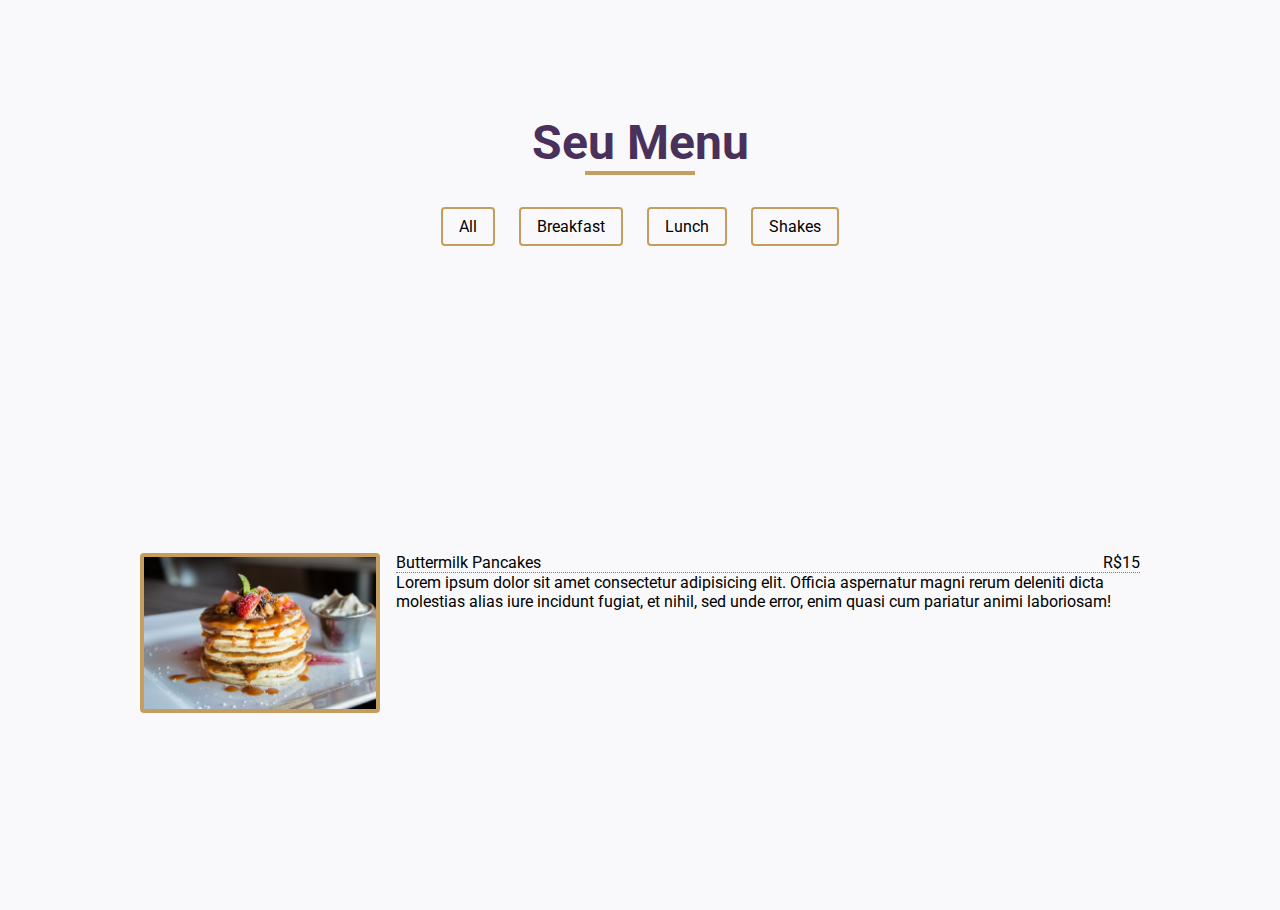
==== Objetos JS/Menu/index.html @ 8975471d "Add files via upload" ====
<!DOCTYPE html>
<html lang="en">
<head>
    <meta charset="UTF-8">
    <meta http-equiv="X-UA-Compatible" content="IE=edge">
    <meta name="viewport" content="width=device-width, initial-scale=1.0">
    <title>Starter</title>
    <link rel="stylesheet" href="./CSS/styles.css">
</head>
<body>
    <main>
        <header>
            <div class="title">
                <h2>Seu Menu</h2>
            </div>

            <div class="button-container">
                <button class="filter-button" data-id="all">All</button>
                <button class="filter-button" data-id="breakfast">Breakfast</button>
                <button class="filter-button" data-id="Luch">Lunch</button>
                <button class="filter-button" data-id="Shakes">Shakes</button>
            </div>
        </header>
        
        <section class="menu">
            <div class="menu-items">
            <div class="item-image">
            <img src="./IMG/item-1.jpeg" alt="">
        </div>

        <div class="item-info">
            <div class="item-title">
                <p>Buttermilk Pancakes</p>
                <p class="price">R$15</p>
            </div>

            <div class="item-description">
                <p>Lorem ipsum dolor sit amet consectetur adipisicing elit. Officia aspernatur magni rerum deleniti dicta molestias alias iure incidunt fugiat, et nihil, sed unde error, enim quasi cum pariatur animi laboriosam!</p>
                </div>
            </div>
        </div>
    </section>
</main>
</body>
</html>
---- Objetos JS/Menu/CSS/styles.css ----
@import url('https://fonts.googleapis.com/css2?family=Roboto:wght@400;500;600;700&family=Roboto:wght@300;400;500;700&display=swap');

* {
    margin: 0;
    padding: 0;
    box-sizing: border-box;
}

html {
    font-size: 62.5%;
}

body {
    color: #000;
    font-size: 1.6rem;
    font-family: 'Roboto', sans-serif;
    background-color: #f9f9fb;
}

main {
    display: grid;
    grid-template-columns: 1000px;
    grid-template-rows: 360px 550px;
    align-items: center;
    justify-content: center;
}

main header {
    display: flex;
    flex-direction: column;
    align-items: center;
    gap: 3.2rem;
}

main header .title h2 {
    font-size: 4.8rem;
    color: #49315b;
}

main header h2::after {
    content: "";
    
    display: block;
    width: 11rem;
    height: 0.4rem;
    margin: 0 auto;

    background-color: #c59d5f;
}

main header .button-container {
    display: flex;
    gap: 2.4rem;
}

main header .button-container button {
    padding: 0.8rem 1.6rem;
    border: 2px solid #c59d5f;
    border-radius: 0.4rem;
    
    font-size: 1.6rem;
    background: transparent;
    text-transform: capitalize;

    cursor: pointer;

    font-family: 'Roboto', sans-serif;
}

main header .button-container button:hover {
    background-color: #c59d5f;
}

main section .menu-items {
    display: flex;
    gap: 1.6rem;
}

main section .menu-items .item-image img{
    width: 240px;
    height: 160px;
    object-fit: cover;
    border: 4px solid #c59d5f;
    border-radius: 0.4rem;
}

main section .menu-items .item-info .item-title {
    display: flex;
    justify-content: space-between;
    border-bottom: 1px dotted #617d98;
}
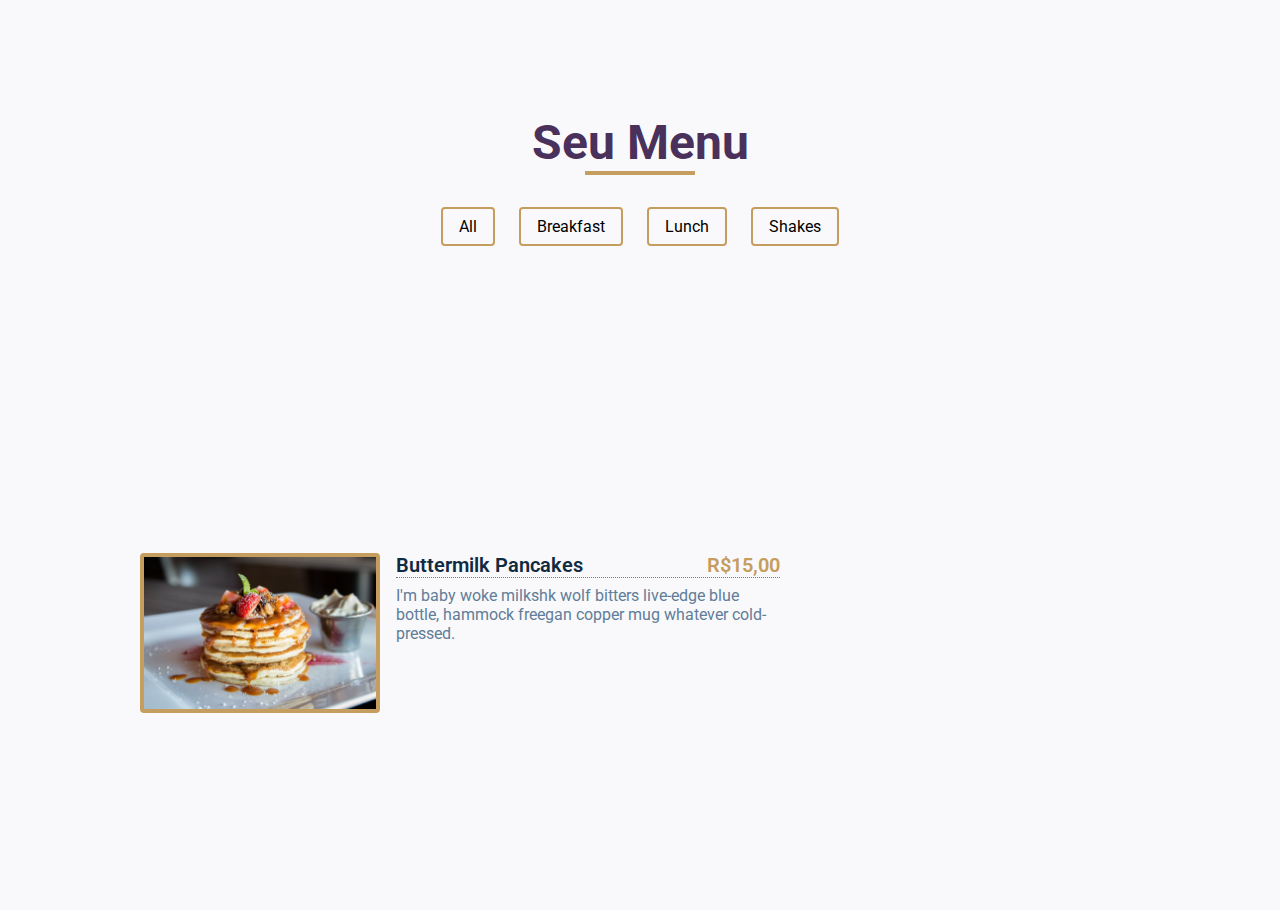
==== commit da719b46: "Add files via upload" ====
--- a/Objetos JS/Menu/index.html
+++ b/Objetos JS/Menu/index.html
@@ -31,15 +31,19 @@
         <div class="item-info">
             <div class="item-title">
                 <p>Buttermilk Pancakes</p>
-                <p class="price">R$15</p>
+                <p class="price">R$15,00</p>
             </div>
 
             <div class="item-description">
-                <p>Lorem ipsum dolor sit amet consectetur adipisicing elit. Officia aspernatur magni rerum deleniti dicta molestias alias iure incidunt fugiat, et nihil, sed unde error, enim quasi cum pariatur animi laboriosam!</p>
+                <p>
+                    I'm baby woke milkshk wolf bitters live-edge blue bottle, hammock
+                    freegan copper mug whatever cold-pressed.
+                </p>
                 </div>
+              </div>
             </div>
-        </div>
-    </section>
-</main>
+        </section>
+    </main>
+<script src="./JS/script.js"></script>
 </body>
 </html>--- a/Objetos JS/Menu/CSS/styles.css
+++ b/Objetos JS/Menu/CSS/styles.css
@@ -74,9 +74,29 @@
 main section .menu-items {
     display: flex;
     gap: 1.6rem;
+    max-width: 64rem;
 }
 
-main section .menu-items .item-image img{
+main section .menu-items .item-info {
+    display: flex;
+    flex-direction: column;
+    gap: 0.8rem;
+}
+
+main section .menu-items .item-info .item-title p {
+    color: #c59d5f;
+    font-size: 2rem;
+    font-weight: 600;
+}
+
+
+main section .menu-items .item-info .item-title p:nth-child(1) {
+    color: #102a42;
+    font-size: 2rem;
+    font-weight: 600;
+}
+
+main section .menu-items .item-image img {
     width: 240px;
     height: 160px;
     object-fit: cover;
@@ -88,4 +108,10 @@
     display: flex;
     justify-content: space-between;
     border-bottom: 1px dotted #617d98;
+}
+
+
+main section .menu-items .item-info .item-description p {
+    color: #617d98;
+    font-size: 1.6rem;
 }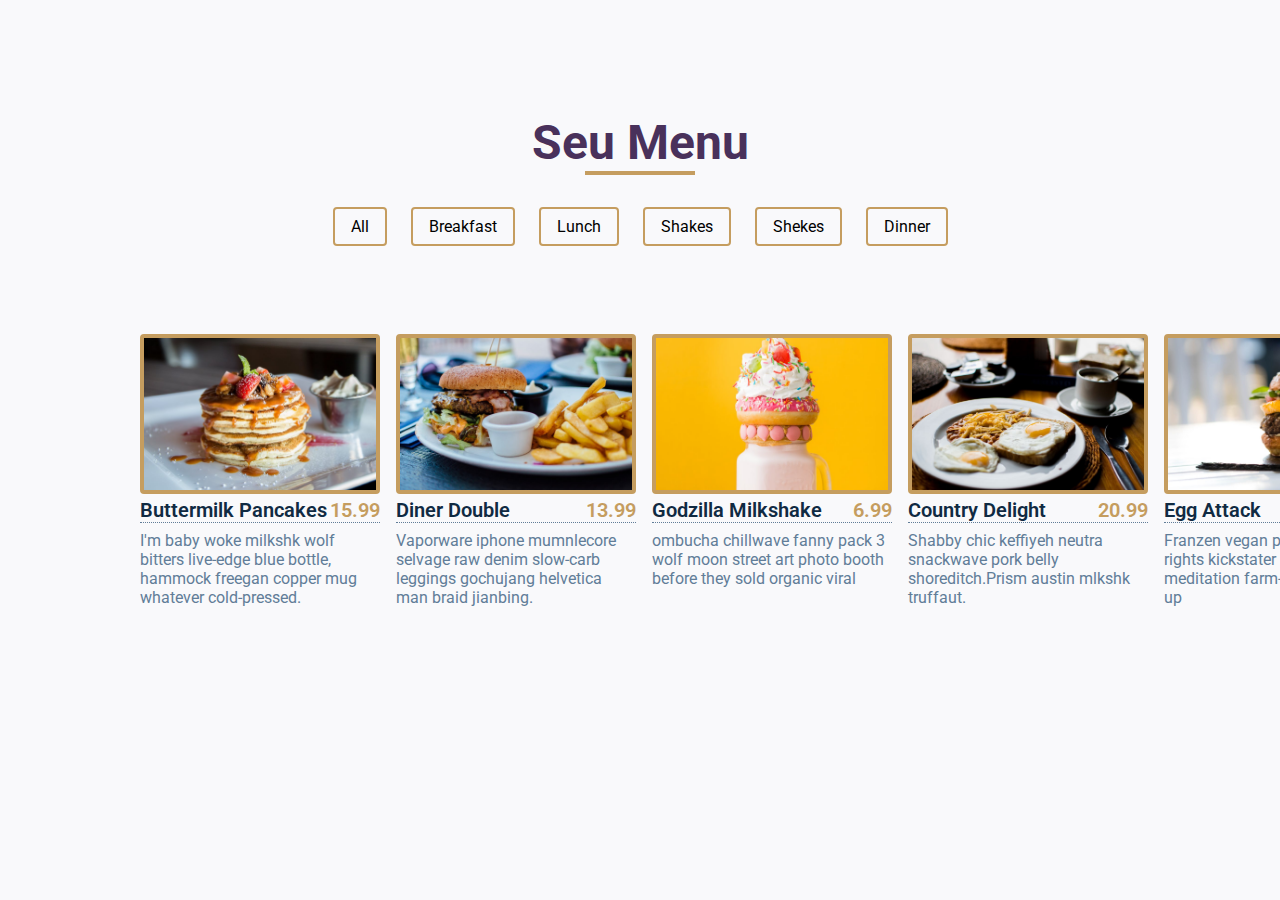
==== commit 02fae153: "Add files via upload" ====
--- a/Objetos JS/Menu/index.html
+++ b/Objetos JS/Menu/index.html
@@ -14,34 +14,11 @@
                 <h2>Seu Menu</h2>
             </div>
 
-            <div class="button-container">
-                <button class="filter-button" data-id="all">All</button>
-                <button class="filter-button" data-id="breakfast">Breakfast</button>
-                <button class="filter-button" data-id="Luch">Lunch</button>
-                <button class="filter-button" data-id="Shakes">Shakes</button>
-            </div>
+            <div class="button-container"></div>
         </header>
         
         <section class="menu">
-            <div class="menu-items">
-            <div class="item-image">
-            <img src="./IMG/item-1.jpeg" alt="">
-        </div>
-
-        <div class="item-info">
-            <div class="item-title">
-                <p>Buttermilk Pancakes</p>
-                <p class="price">R$15,00</p>
-            </div>
-
-            <div class="item-description">
-                <p>
-                    I'm baby woke milkshk wolf bitters live-edge blue bottle, hammock
-                    freegan copper mug whatever cold-pressed.
-                </p>
-                </div>
-              </div>
-            </div>
+            <div class="menu-items"></div>
         </section>
     </main>
 <script src="./JS/script.js"></script>
--- a/Objetos JS/Menu/CSS/styles.css
+++ b/Objetos JS/Menu/CSS/styles.css
@@ -20,7 +20,7 @@
 main {
     display: grid;
     grid-template-columns: 1000px;
-    grid-template-rows: 360px 550px;
+    grid-template-rows: 360px 220px;
     align-items: center;
     justify-content: center;
 }
